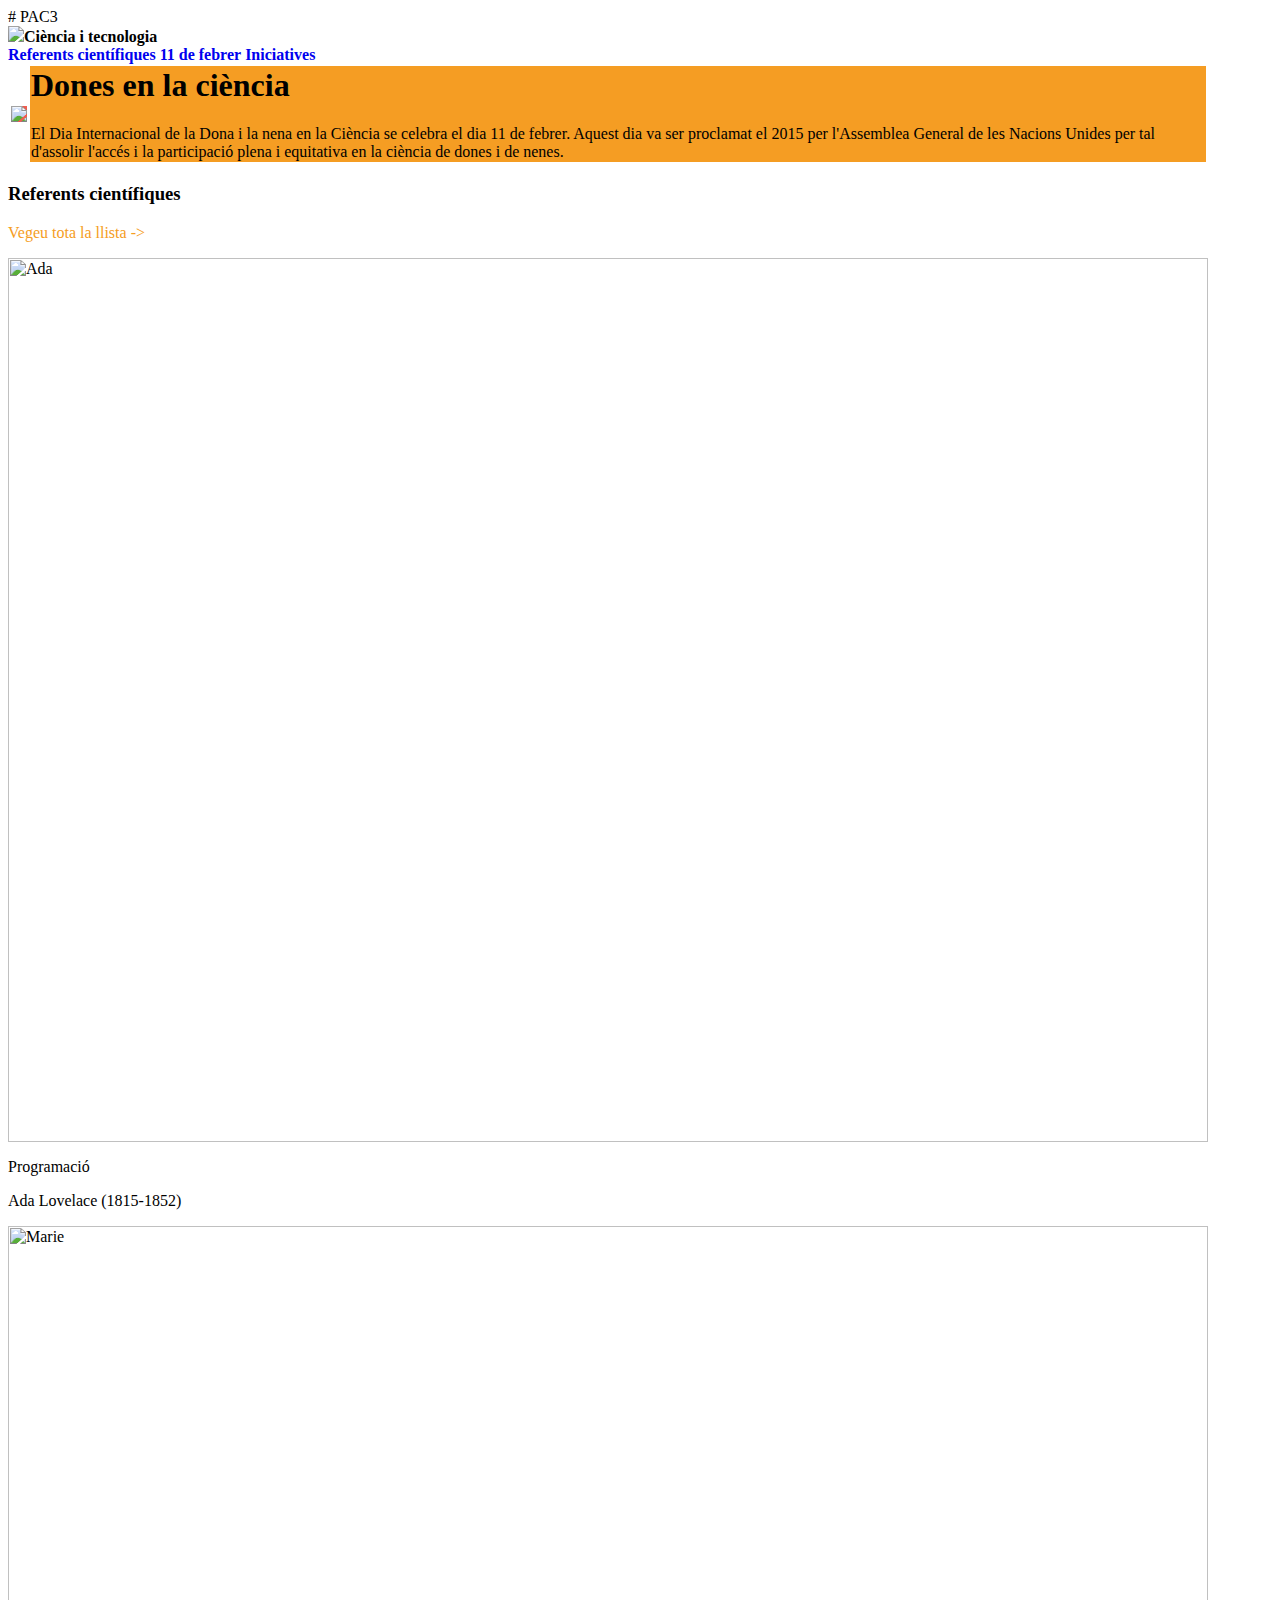
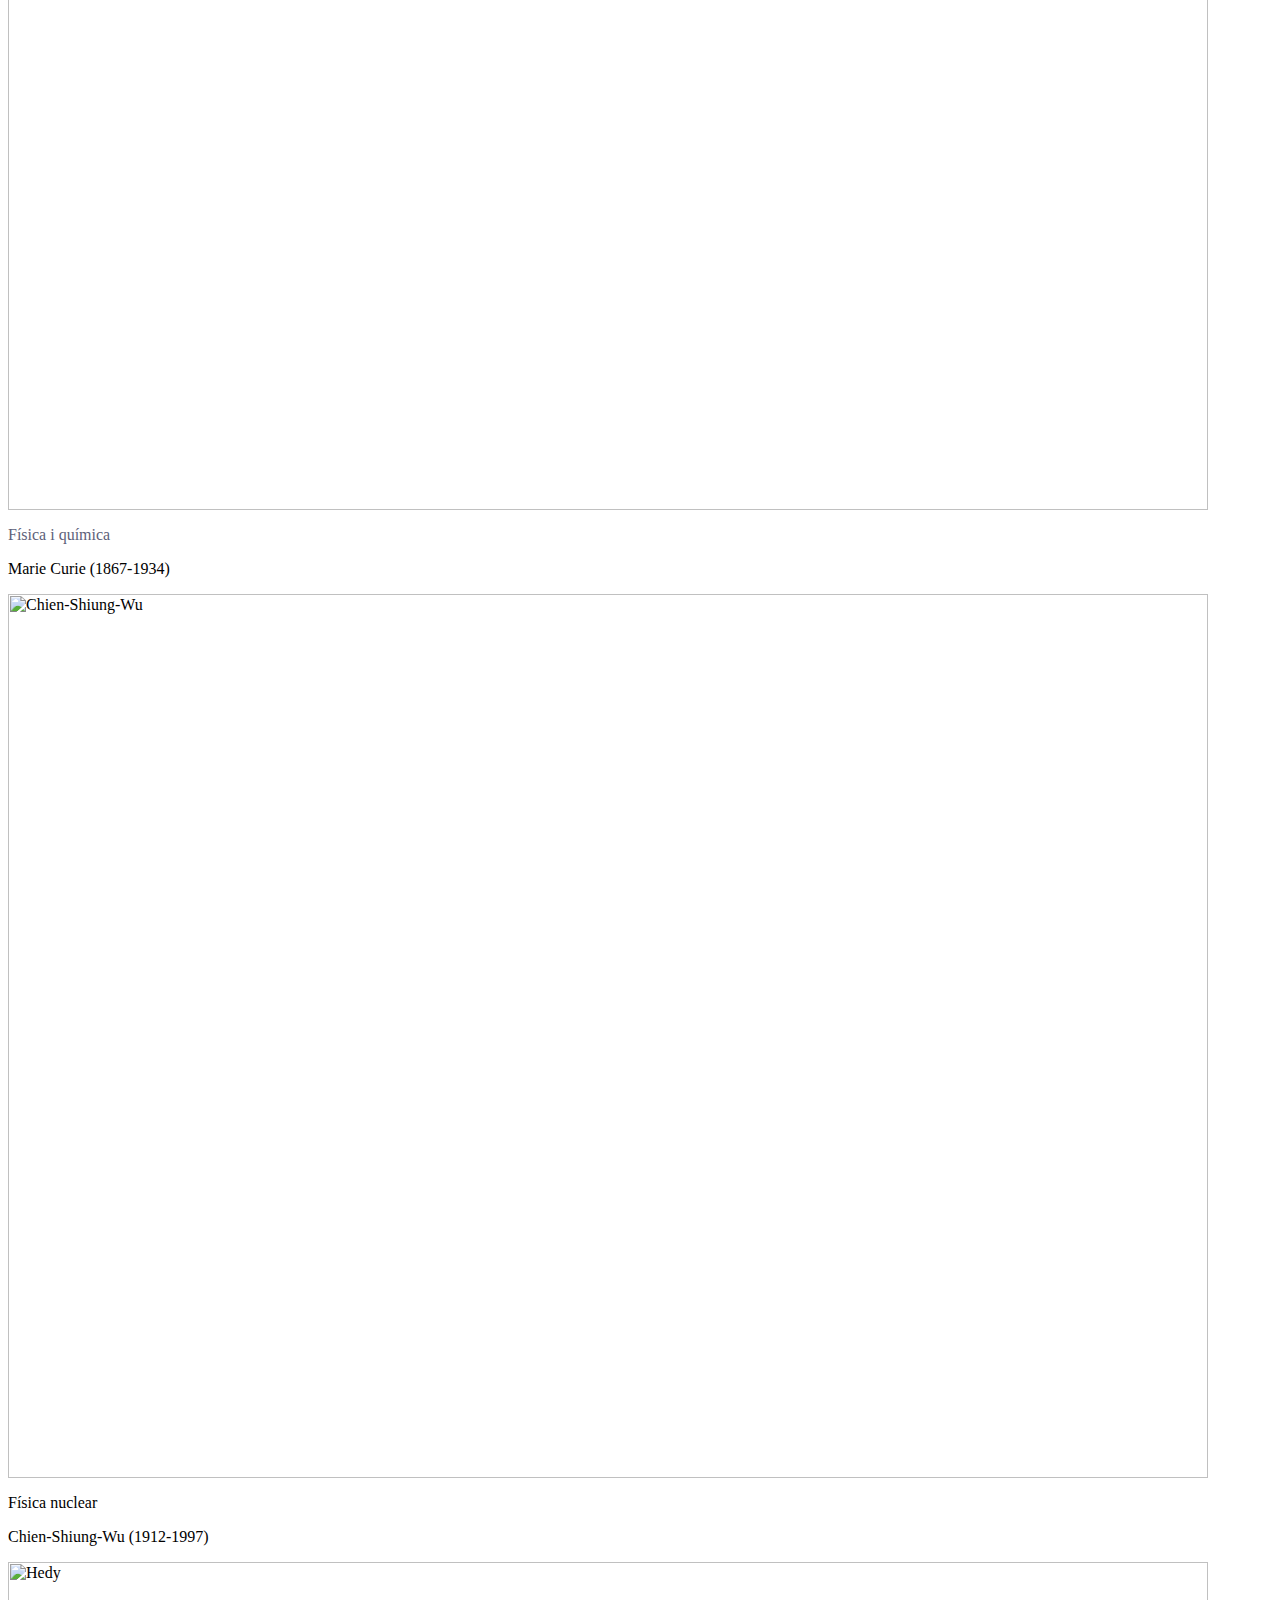
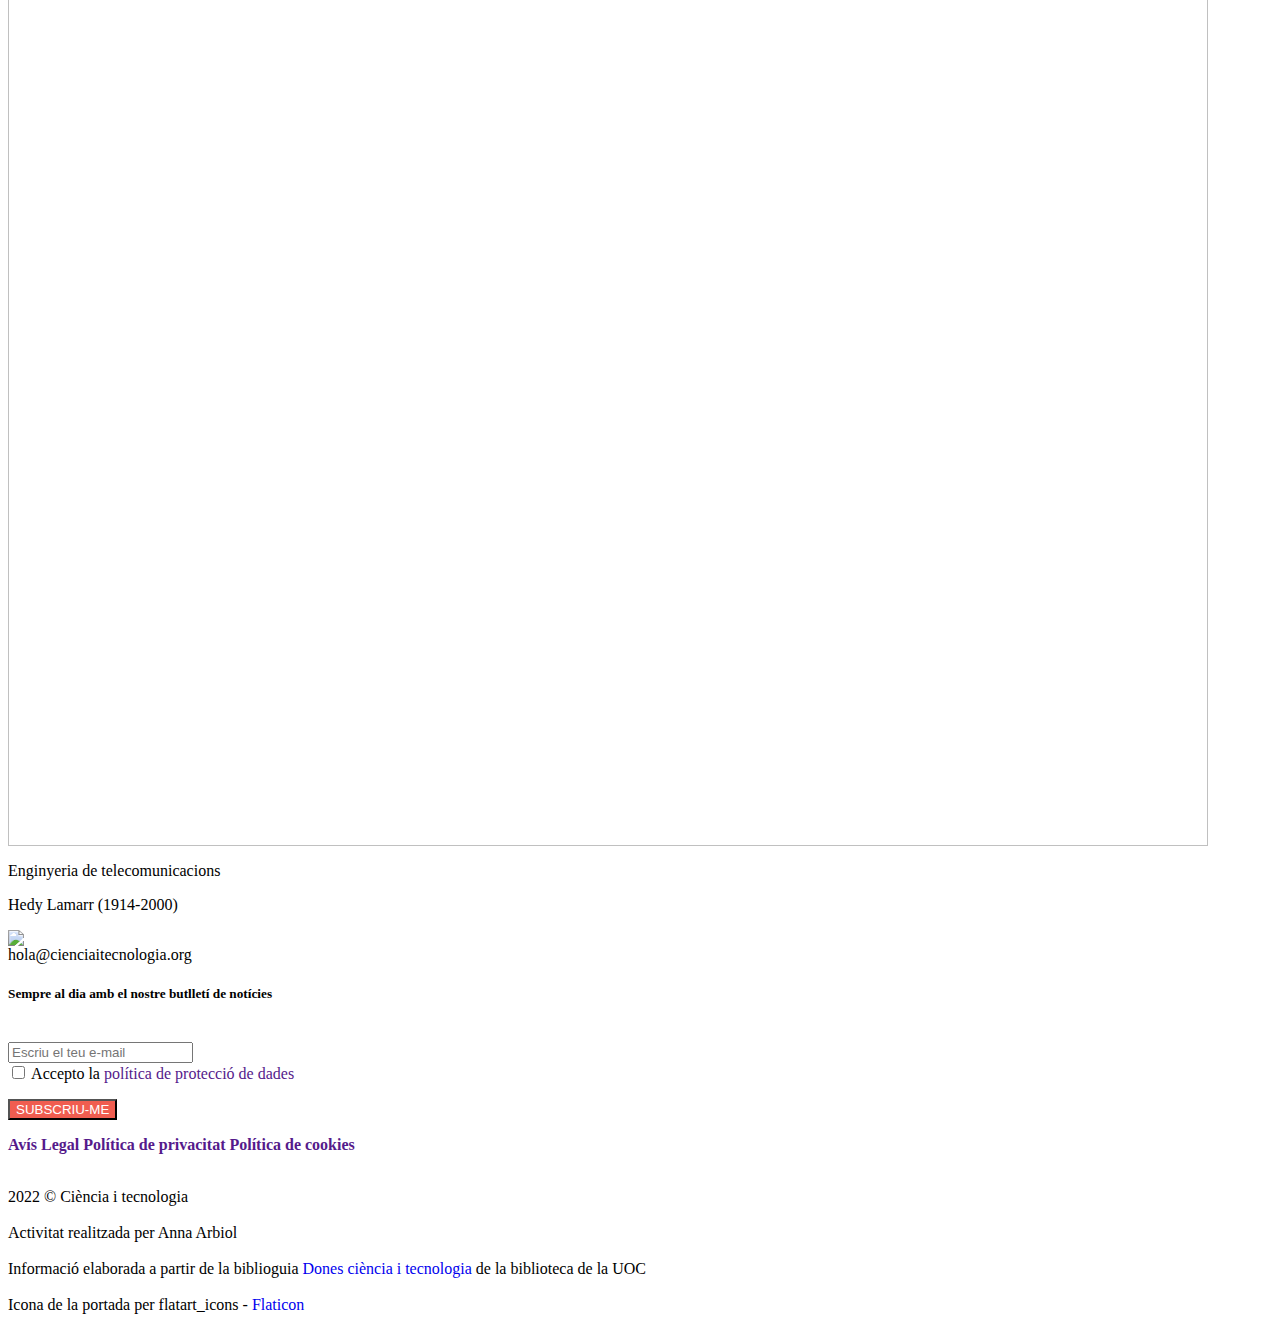
==== index.html @ 115f90b0 "Update and rename README.md to index.html" ====
# PAC3

<!DOCTYPE html>
<html>
<head>
<title>Index</title>
<meta charset="UTF-8">
<meta name="viewport" content="width=device-width, initial-scale=1">
<link rel="stylesheet" href="estils.css">
</head>
<body>

<header class="pac3-display-container pac3-content " style="max-width:1185px;" id="index">
    <div class="pac3-bar pac3-white  pac3-padding">
        <a ><b><img src=img/logo-ciencia-tecnologia.svg ></b><strong>Ciència i tecnologia</strong> </a>

        <div class="pac3-right pac3-hide-small">
          <a href="referents.html" style="text-decoration:none"><strong> Referents científiques</strong></a>
          <a href="11-de-febrer.html" style="text-decoration:none" > <strong>11 de febrer</strong></a>
          <a href="iniciatives.html" style="text-decoration:none" > <strong>Iniciatives</strong></a>
        </div>
      </div>
</header>


<div class="pac3-content pac3-padding" style="max-width:1200px">

  <table>
    <tr>
        <td><img src=img/hero-athom.png style="background-color:rgb(240, 93,80) " > </td>
        <td style="background-color:rgb(245, 157, 35)" class="text-align" ><strong><font:"Inter"><h1>Dones en la ciència</h1></strong></font>
        El Dia Internacional de la Dona i la nena en la Ciència se celebra el dia
        11 de febrer. Aquest dia va ser proclamat el 2015 per l'Assemblea
        General de les Nacions Unides per tal d'assolir l'accés i la participació
        plena i equitativa en la ciència de dones i de nenes.</font></td>
        
    </tr>

</table>

  <div class="pac3-container pac3-padding-32" id="referents">
    <h3 ><strong>Referents científiques</strong></h3>
    <p><a style="color: rgb(245, 157, 35);" href="referents.html" style="text-decoration:none"  class="text-align" > 
      Vegeu tota la llista -></a></p>
  </div>

  <div class="pac3-row-padding">
    <div class="pac3-col l3 m6 pac3-margin-bottom">
      <img src="img/01-ada-lovelace.jpg" alt="Ada" style="width:100%">
      
      <p class="pac3-opacity">Programació</p>
      <p>Ada Lovelace (1815-1852) </p>
      </div>

    <div class="pac3-col l3 m6 pac3-margin-bottom">
      <img src="img/02-marie-curie.jpg" alt="Marie" style="width:100%">
      <p class="pac3-opacity" style="color: rgb(93, 95, 121) ;">Física i química</p>
      <p>Marie Curie (1867-1934)</p>
      </div>

    <div class="pac3-col l3 m6 pac3-margin-bottom">
      <img src="img/03-chien-shiung-wu.jpg" alt="Chien-Shiung-Wu" style="width:100%">
      <p class="pac3-opacity">Física nuclear</p>
      <p>Chien-Shiung-Wu (1912-1997)</p>
      </div>

    <div class="pac3-col l3 m6 pac3-margin-bottom">
      <img src="img/04-hedy-lamarr.jpg" alt="Hedy" style="width:100%">
      <p class="pac3-opacity">Enginyeria de telecomunicacions</p>
      <p>Hedy Lamarr (1914-2000)</p>
      </div>
  </div>


</div>


<footer class="pac3-center pac3-black pac3-padding-16">

    <img src=img/logo-ciencia-tecnologia-white.svg>
        
    <br>hola@cienciaitecnologia.org <a href="hola@cienciaitecnologia.org" title="email" target="_blank" ></a></br>

    <div class="pac3-container pac3-padding-32" id="contact">
      <h5>Sempre al dia amb el nostre butlletí de notícies</h5>
                <div>
                <label style="background-color: rgb(0, 0, 0);" for="email"></span><br></label>
                <input id="email" type="email" value="" name="email" placeholder="Escriu el teu e-mail">
            </div>

            <label for="priv"><STYLE>A {text-decoration: none;} </STYLE>
                <input type="checkbox" id="priv" name="priv" value="ok" />
                Accepto la <a href="" > política de protecció de dades</a>
              </label>
           
          </p>
        
        <p>
        <button style="background-color: rgb(240, 93, 80);"> <a style="color:#ffffff;">SUBSCRIU-ME</a> </button>
        </p>

      <div class="pac3-center pac3-hide-small">
       <p><a href="" style="text-decoration:none"><strong> Avís Legal</strong></a>
        <a href="" style="text-decoration:none" > <strong>Política de privacitat</strong></a>
        <a href="" style="text-decoration:none" > <strong>Política de cookies</strong></a></p> 
      </div>


		<br> 2022 &copy; Ciència i tecnologia</br>

        <br style="font-size: 26px"> Activitat realitzada per Anna Arbiol</br>

        <br>Informació elaborada a partir de la biblioguia <a href="
            https://biblioteca.uoc.edu/ca/biblioguies/biblioguia/Dones-ciencia-i-tecnologia/" style="text-decoration:none"  > Dones ciència i tecnologia </a> de la
            biblioteca de la UOC 
		</br>

        <br>Icona de la portada per flatart_icons -<a href="
        https://www.flaticon.es/iconos-gratis/atomo" style="text-decoration:none" > Flaticon</br>
  
      
    </form>
  </div>

</footer>

</body>
</html>
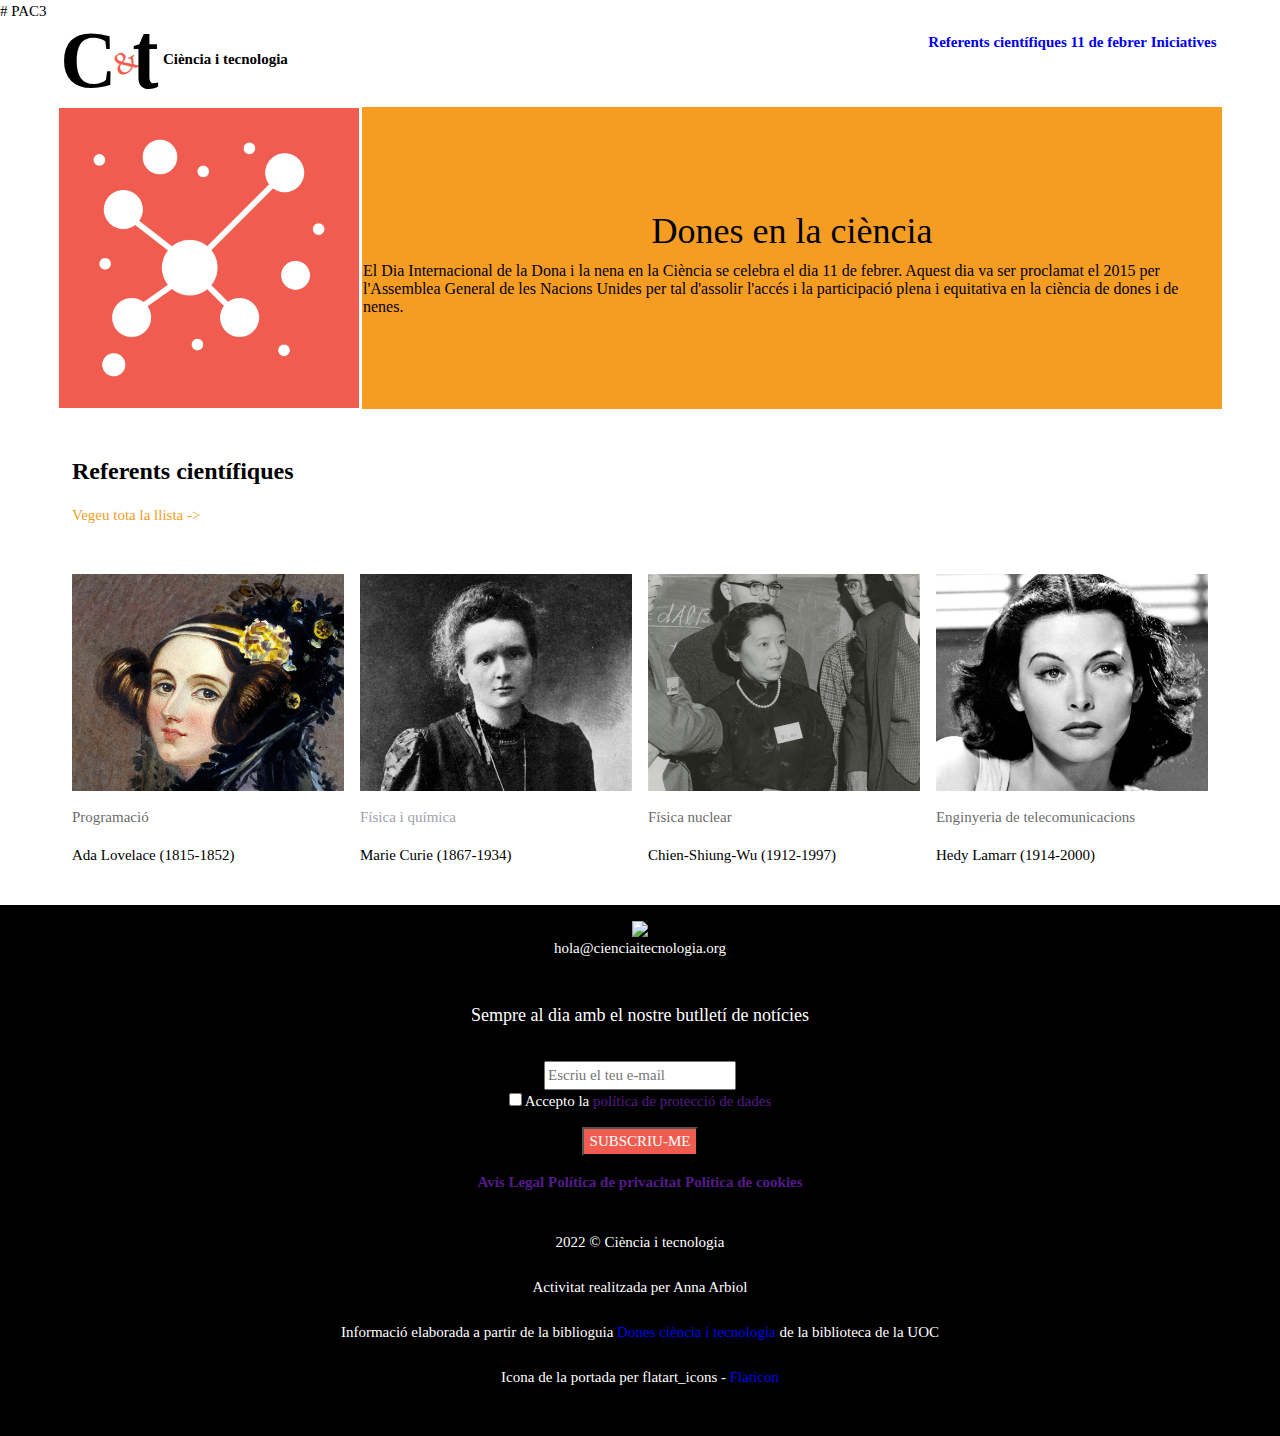
==== commit 5cbefcd7: "Update index.html" ====
--- a/index.html
+++ b/index.html
@@ -12,7 +12,7 @@
 
 <header class="pac3-display-container pac3-content " style="max-width:1185px;" id="index">
     <div class="pac3-bar pac3-white  pac3-padding">
-        <a ><b><img src=img/logo-ciencia-tecnologia.svg ></b><strong>Ciència i tecnologia</strong> </a>
+        <a ><b><img src=logo-ciencia-tecnologia.svg ></b><strong>Ciència i tecnologia</strong> </a>
 
         <div class="pac3-right pac3-hide-small">
           <a href="referents.html" style="text-decoration:none"><strong> Referents científiques</strong></a>
@@ -27,7 +27,7 @@
 
   <table>
     <tr>
-        <td><img src=img/hero-athom.png style="background-color:rgb(240, 93,80) " > </td>
+        <td><img src=hero-athom.png style="background-color:rgb(240, 93,80) " > </td>
         <td style="background-color:rgb(245, 157, 35)" class="text-align" ><strong><font:"Inter"><h1>Dones en la ciència</h1></strong></font>
         El Dia Internacional de la Dona i la nena en la Ciència se celebra el dia
         11 de febrer. Aquest dia va ser proclamat el 2015 per l'Assemblea
@@ -46,26 +46,26 @@
 
   <div class="pac3-row-padding">
     <div class="pac3-col l3 m6 pac3-margin-bottom">
-      <img src="img/01-ada-lovelace.jpg" alt="Ada" style="width:100%">
+      <img src="01-ada-lovelace.jpg" alt="Ada" style="width:100%">
       
       <p class="pac3-opacity">Programació</p>
       <p>Ada Lovelace (1815-1852) </p>
       </div>
 
     <div class="pac3-col l3 m6 pac3-margin-bottom">
-      <img src="img/02-marie-curie.jpg" alt="Marie" style="width:100%">
+      <img src="02-marie-curie.jpg" alt="Marie" style="width:100%">
       <p class="pac3-opacity" style="color: rgb(93, 95, 121) ;">Física i química</p>
       <p>Marie Curie (1867-1934)</p>
       </div>
 
     <div class="pac3-col l3 m6 pac3-margin-bottom">
-      <img src="img/03-chien-shiung-wu.jpg" alt="Chien-Shiung-Wu" style="width:100%">
+      <img src="03-chien-shiung-wu.jpg" alt="Chien-Shiung-Wu" style="width:100%">
       <p class="pac3-opacity">Física nuclear</p>
       <p>Chien-Shiung-Wu (1912-1997)</p>
       </div>
 
     <div class="pac3-col l3 m6 pac3-margin-bottom">
-      <img src="img/04-hedy-lamarr.jpg" alt="Hedy" style="width:100%">
+      <img src="04-hedy-lamarr.jpg" alt="Hedy" style="width:100%">
       <p class="pac3-opacity">Enginyeria de telecomunicacions</p>
       <p>Hedy Lamarr (1914-2000)</p>
       </div>
--- a/estils.css
+++ b/estils.css
@@ -0,0 +1,438 @@
+# PAC3
+
+@font-face {
+    font-family: "Inter";
+    src: url('Inter/Inter-VariableFont_slnt,wght.ttf');
+}
+
+h1{
+
+    text-align:center;
+}
+
+h2{
+
+    text-align:center;
+}
+
+html{
+    box-sizing:border-box}
+    
+    *,*:before,*:after{box-sizing:inherit}
+
+html{
+    -ms-text-size-adjust:100%;
+    -webkit-text-size-adjust:100%}
+
+body{
+    margin:0}
+
+
+article,aside,details,figcaption,figure,footer,header,main,menu,nav,section{
+    
+    display:block
+
+}
+summary{
+    display:list-item}
+
+
+video{
+    display:inline-block}
+    
+progress{
+    vertical-align:baseline}
+
+
+.container {
+        display: grid;
+        grid-template-columns: 1fr 10fr;
+        grid-gap: 20px;
+        gap: 20px;
+      }
+      
+aside {
+    grid-column: 1;
+    grid-row: 2;
+  }
+
+  #pac3-DIV {
+ 
+    display: grid;
+    gap: 125px;
+
+    padding: 1px;
+    grid-template: 100px / auto auto auto auto;
+  }
+  #pac3-DIV div {
+
+    text-align: left;
+    padding: 20px 0;
+    font-size: 16px;
+  }
+
+a{
+    background-color:transparent}
+    a:active,a:hover{
+        outline-width:0}
+
+b,strong{
+    font-weight:bolder}
+    dfn{font-style:Inter}
+
+small{
+    font-size:80%}
+
+sub,sup{
+    font-size:75%;line-height:0;position:relative;vertical-align:baseline}
+
+    .text-justify {
+        text-align: justify;
+      }
+
+    .blockquote {
+        background-color:rgb(227, 228, 230);;
+        background-position:5px 5px;
+        background-repeat:no-repeat;
+        font-family:"Inter",src, url('Inter/Inter-VariableFont_slnt,wght.ttf');
+        font-size:130%;
+        font-weight:normal;
+        margin:150px;
+        padding:20px 50px 5px;
+        width:70%;
+        color: black;
+    }
+
+sub{bottom:-0.25em}
+
+sup{top:-0.5em}
+
+figure{margin:1em 40px}
+
+img{border-style:none}
+
+code,kbd,pre,samp{font-family:monospace,monospace;font-size:1em}
+
+hr{box-sizing:content-box;height:0;overflow:visible}
+button,input,select,textarea,optgroup{font:inherit;margin:0}
+
+optgroup{font-weight:bold}
+button,input{overflow:visible}
+
+button,select{text-transform:none}
+
+fieldset{border:1px solid #c0c0c0;margin:0 2px;padding:.35em .625em .75em}
+
+legend{color:inherit;display:table;max-width:100%;padding:0;white-space:normal}textarea{overflow:auto}
+
+
+html,body{font-family:'Inter';font-size:15px;line-height:1.5}html{overflow-x:hidden}
+
+h1{font-size:36px}
+h2{font-size:30px}
+h3{font-size:24px}
+h4{font-size:20px}
+h5{font-size:18px}
+h6{font-size:16px}
+
+
+.pac3-cursive{font-family:cursive}
+
+.pac3-monospace{font-family:monospace}
+
+h1,h2,h3,h4,h5,h6{font-family:"Inter",'Inter',Inter;font-weight:400;margin:10px 0}
+
+hr{border:0;border-top:1px solid #eee;margin:20px 0}
+
+.pac3-image{max-width:100%;height:auto}
+
+img{vertical-align:middle}
+
+.pac3-table,.pac3-table-all{border-collapse:collapse;border-spacing:0;width:100%;display:table}
+.pac3-table-all{border:1px solid #ccc}
+
+.pac3-bordered tr,.pac3-table-all tr{border-bottom:1px solid #ddd}
+.pac3-striped tbody tr:nth-child(even){background-color:#f1f1f1}
+
+.pac3-table-all tr:nth-child(odd){background-color:#fff}
+.pac3-table-all tr:nth-child(even){background-color:#f1f1f1}
+
+.pac3-hoverable tbody tr:hover,.pac3-ul.pac3-hoverable li:hover{background-color:#ccc}
+.pac3-centered tr th,.pac3-centered tr td{text-align:center}
+
+.pac3-table td,.pac3-table th,.pac3-table-all td,.pac3-table-all th{padding:8px 8px;display:table-cell;text-align:left;vertical-align:top}
+
+.pac3-table th:first-child,.pac3-table td:first-child,.pac3-table-all th:first-child,.pac3-table-all td:first-child{padding-left:16px}
+
+.pac3-btn,.pac3-button{border:none;display:inline-block;padding:8px 16px;vertical-align:middle;overflow:hidden;text-decoration:none;color:inherit;background-color:inherit;text-align:center;cursor:pointer;white-space:nowrap}
+
+.pac3-btn:hover{box-shadow:0 8px 16px 0 rgba(0,0,0,0.2),0 6px 20px 0 rgba(0,0,0,0.19)}
+
+.pac3-btn,.pac3-button{-webkit-touch-callout:none;-webkit-user-select:none;-khtml-user-select:none;-moz-user-select:none;-ms-user-select:none;user-select:none}   
+
+.pac3-ul{
+    list-style-type:none;padding:0;margin:0}
+
+.pac3-ul li{
+    padding:8px 16px;border-bottom:1px solid #ddd}
+
+.pac3-ul li:last-child{
+    border-bottom:none}
+
+.pac3-tooltip,.pac3-display-container{
+    position:relative}
+    
+.pac3-tooltip .pac3-text{
+    display:none}
+    
+.pac3-tooltip:hover .pac3-text{display:inline-block}
+
+.pac3-ripple:active{opacity:0.5}.pac3-ripple{transition:opacity 0s}
+
+.pac3-input{padding:8px;display:block;border:none;border-bottom:1px solid #ccc;width:100%}
+
+.pac3-select{padding:9px 0;width:100%;border:none;border-bottom:1px solid #ccc}
+
+.pac3-dropdown-click,.pac3-dropdown-hover{position:relative;display:inline-block;cursor:pointer}
+
+.pac3-dropdown-hover:hover .pac3-dropdown-content{display:block}
+
+.pac3-dropdown-hover:first-child,.pac3-dropdown-click:hover{background-color:#ccc;color:#000}
+
+.pac3-dropdown-hover:hover > .pac3-button:first-child,.pac3-dropdown-click:hover > .pac3-button:first-child{background-color:#ccc;color:#000}
+
+.pac3-dropdown-content{cursor:auto;color:#000;background-color:#fff;display:none;position:absolute;min-width:160px;margin:0;padding:0;z-index:1}
+
+.pac3-check,.pac3-radio{width:24px;height:24px;position:relative;top:6px}
+
+.pac3-sidebar{height:100%;width:200px;background-color:#fff;position:fixed!important;z-index:1;overflow:auto}
+
+.pac3-bar-block .pac3-dropdown-hover,.pac3-bar-block .pac3-dropdown-click{width:100%}
+
+.pac3-bar-block .pac3-dropdown-hover .pac3-dropdown-content,.pac3-bar-block .pac3-dropdown-click .pac3-dropdown-content{min-width:100%}
+
+.pac3-bar-block .pac3-dropdown-hover .pac3-button,.pac3-bar-block .pac3-dropdown-click .pac3-button{width:100%;text-align:left;padding:8px 16px}
+
+.pac3-main,#main{transition:margin-left .4s}
+
+.pac3-modal{z-index:3;display:none;padding-top:100px;position:fixed;left:0;top:0;width:100%;height:100%;overflow:auto;background-color:rgb(0,0,0);background-color:rgba(0,0,0,0.4)}
+
+.pac3-modal-content{margin:auto;background-color:#fff;position:relative;padding:0;outline:0;width:600px}
+
+.pac3-bar{width:100%;overflow:hidden}.pac3-center .pac3-bar{display:inline-block;width:auto}
+
+.pac3-bar .pac3-bar-item{padding:8px 16px;float:left;width:auto;border:none;display:block;outline:0}
+
+.pac3-bar .pac3-dropdown-hover,.pac3-bar .pac3-dropdown-click{position:static;float:left}
+
+.pac3-bar .pac3-button{white-space:normal}
+
+.pac3-bar-block .pac3-bar-item{width:100%;display:block;padding:8px 16px;text-align:left;border:none;white-space:normal;float:none;outline:0}
+
+.pac3-bar-block.pac3-center .pac3-bar-item{text-align:center}.pac3-block{display:block;width:100%}
+
+.pac3-responsive{display:block;overflow-x:auto}
+
+.pac3-container:after,.pac3-container:before,.pac3-panel:after,.pac3-panel:before,.pac3-row:after,.pac3-row:before,.pac3-row-padding:after,.pac3-row-padding:before,
+
+.pac3-cell-row:before,.pac3-cell-row:after,.pac3-clear:after,.pac3-clear:before,.pac3-bar:before,.pac3-bar:after{content:"";display:table;clear:both}
+
+.pac3-col,.pac3-half,.pac3-third,.pac3-twothird,.pac3-threequarter,.pac3-quarter{float:left;width:100%}
+
+.pac3-col.s1{width:8.33333%}.pac3-col.s2{width:16.66666%}.pac3-col.s3{width:24.99999%}.pac3-col.s4{width:33.33333%}
+
+.pac3-col.s5{width:41.66666%}.pac3-col.s6{width:49.99999%}.pac3-col.s7{width:58.33333%}.pac3-col.s8{width:66.66666%}
+
+.pac3-col.s9{width:74.99999%}.pac3-col.s10{width:83.33333%}.pac3-col.s11{width:91.66666%}.pac3-col.s12{width:99.99999%}
+
+@media (min-width:601px){
+    .pac3-col.m1{width:8.33333%}
+    .pac3-col.m2{width:16.66666%}
+    .pac3-col.m3,.pac3-quarter{width:24.99999%}
+    .pac3-col.m4,.pac3-third{width:33.33333%}
+
+.pac3-col.m5{width:41.66666%}.pac3-col.m6,.pac3-half{width:49.99999%}.pac3-col.m7{width:58.33333%}.pac3-col.m8,.pac3-twothird{width:66.66666%}
+
+.pac3-col.m9,.pac3-threequarter{width:74.99999%}.pac3-col.m10{width:83.33333%}.pac3-col.m11{width:91.66666%}.pac3-col.m12{width:99.99999%}}
+
+@media (min-width:993px){
+    .pac3-col.l1{width:8.33333%}
+    .pac3-col.l2{width:16.66666%}
+    .pac3-col.l3{width:24.99999%}
+    .pac3-col.l4{width:33.33333%}
+
+.pac3-col.l5{width:41.66666%}
+.pac3-col.l6{width:49.99999%}
+.pac3-col.l7{width:58.33333%}
+.pac3-col.l8{width:66.66666%}
+
+.pac3-col.l9{width:74.99999%}
+.pac3-col.l10{width:83.33333%}
+.pac3-col.l11{width:91.66666%}
+.pac3-col.l12{width:99.99999%}}
+
+.pac3-rest{overflow:hidden}
+.pac3-stretch{margin-left:-16px;margin-right:-16px}
+
+.pac3-content,.pac3-auto{margin-left:auto;margin-right:auto}.pac3-content{max-width:980px}.pac3-auto{max-width:1140px}
+
+.pac3-cell-row{display:table;width:100%}.pac3-cell{display:table-cell}
+
+.pac3-cell-top{vertical-align:top}.pac3-cell-middle{vertical-align:middle}.pac3-cell-bottom{vertical-align:bottom}
+
+.pac3-hide{display:none!important}.pac3-show-block,.pac3-show{display:block!important}.pac3-show-inline-block{display:inline-block!important}
+
+@media (max-width:1205px){
+    .pac3-auto{max-width:95%}}
+
+@media (max-width:600px){
+    .pac3-modal-content{margin:0 10px;width:auto!important}.pac3-modal{padding-top:30px}
+
+.pac3-dropdown-hover.pac3-mobile .pac3-dropdown-content,.pac3-dropdown-click.pac3-mobile .pac3-dropdown-content{position:relative}	
+
+.pac3-hide-small{display:none!important}.pac3-mobile{display:block;width:100%!important}.pac3-bar-item.pac3-mobile,.pac3-dropdown-hover.pac3-mobile,.pac3-dropdown-click.pac3-mobile{text-align:center}
+
+.pac3-dropdown-hover.pac3-mobile,.pac3-dropdown-hover.pac3-mobile .pac3-btn,.pac3-dropdown-hover.pac3-mobile .pac3-button,.pac3-dropdown-click.pac3-mobile,.pac3-dropdown-click.pac3-mobile .pac3-btn,.pac3-dropdown-click.pac3-mobile .pac3-button{width:100%}}
+
+@media (max-width:768px){
+    .pac3-modal-content{width:500px}.pac3-modal{padding-top:50px}}
+
+@media (min-width:993px){
+    .pac3-modal-content{width:900px}.pac3-hide-large{display:none!important}.pac3-sidebar.pac3-collapse{display:block!important}}
+
+@media (max-width:992px) and (min-width:601px){
+    .pac3-hide-medium{display:none!important}}
+
+@media (max-width:992px){
+    .pac3-sidebar.pac3-collapse{display:none}.pac3-main{margin-left:0!important;margin-right:0!important}.pac3-auto{max-width:100%}}
+
+.header-top,.header-bottom{
+
+    position:fixed;width:100%;z-index:1}
+
+    .header-top{
+        top:0}
+    .header-bottom{
+        bottom:0}
+
+.pac3-overlay{position:fixed;display:none;width:100%;height:100%;top:0;left:0;right:0;bottom:0;background-color:rgba(0,0,0,0.5);z-index:2}
+
+.pac3-display-topleft{position:absolute;left:0;top:0}.pac3-display-topright{position:absolute;right:0;top:0}
+
+.pac3-display-bottomleft{position:absolute;left:0;bottom:0}.pac3-display-bottomright{position:absolute;right:0;bottom:0}
+
+.pac3-display-middle{position:absolute;top:50%;left:50%;transform:translate(-50%,-50%);-ms-transform:translate(-50%,-50%)}
+
+.pac3-display-left{position:absolute;top:50%;left:0%;transform:translate(0%,-50%);-ms-transform:translate(-0%,-50%)}
+
+.pac3-display-right{position:absolute;top:50%;right:0%;transform:translate(0%,-50%);-ms-transform:translate(0%,-50%)}
+
+.pac3-display-topmiddle{position:absolute;left:50%;top:0;transform:translate(-50%,0%);-ms-transform:translate(-50%,0%)}
+
+.pac3-display-bottommiddle{position:absolute;left:50%;bottom:0;transform:translate(-50%,0%);-ms-transform:translate(-50%,0%)}
+
+.pac3-display-container:hover .pac3-display-hover{display:block}.pac3-display-container:hover span.pac3-display-hover{display:inline-block}.pac3-display-hover{display:none}
+
+.pac3-display-position{position:absolute}
+
+
+.pac3-round-small{border-radius:2px}.pac3-round,.pac3-round-medium{border-radius:4px}.pac3-round-large{border-radius:8px}.pac3-round-xlarge{border-radius:16px}.pac3-round-xxlarge{border-radius:32px}
+
+.pac3-row-padding,.pac3-row-padding>.pac3-half,.pac3-row-padding>.pac3-third,.pac3-row-padding>.pac3-twothird,.pac3-row-padding>.pac3-threequarter,.pac3-row-padding>.pac3-quarter,.pac3-row-padding>.pac3-col{padding:0 8px}
+
+.pac3-container,.pac3-panel{padding:0.01em 16px}
+.pac3-panel{margin-top:16px;margin-bottom:16px}
+
+.pac3-code,.pac3-codespan{font-family:'Inter','Inter';font-size:16px}
+
+.pac3-spin{animation:pac3-spin 2s infinite linear}@keyframes pac3-spin{0%{transform:rotate(0deg)}100%{transform:rotate(359deg)}}
+
+.pac3-animate-fading{animation:fading 10s infinite}@keyframes fading{0%{opacity:0}50%{opacity:1}100%{opacity:0}}
+
+.pac3-animate-opacity{animation:opac 0.8s}@keyframes opac{from{opacity:0} to{opacity:1}}
+
+.pac3-animate-top{position:relative;animation:animatetop 0.4s}@keyframes animatetop{from{top:-300px;opacity:0} to{top:0;opacity:1}}
+
+.pac3-animate-left{position:relative;animation:animateleft 0.4s}@keyframes animateleft{from{left:-300px;opacity:0} to{left:0;opacity:1}}
+
+.pac3-animate-right{position:relative;animation:animateright 0.4s}@keyframes animateright{from{right:-300px;opacity:0} to{right:0;opacity:1}}
+
+.pac3-animate-bottom{position:relative;animation:animatebottom 0.4s}@keyframes animatebottom{from{bottom:-300px;opacity:0} to{bottom:0;opacity:1}}
+
+.pac3-animate-zoom {animation:animatezoom 0.6s}@keyframes animatezoom{from{transform:scale(0)} to{transform:scale(1)}}
+
+.pac3-animate-input{transition:width 0.4s ease-in-out}.pac3-animate-input:focus{width:100%!important}
+
+.pac3-opacity,.pac3-hover-opacity:hover{opacity:0.60}.pac3-opacity-off,.pac3-hover-opacity-off:hover{opacity:1}
+
+.pac3-opacity-max{opacity:0.25}.pac3-opacity-min{opacity:0.75}
+
+
+.pac3-greyscale-max,.pac3-grayscale-max,.pac3-hover-greyscale:hover,.pac3-hover-grayscale:hover{
+    filter:grayscale(100%)}
+
+.pac3-greyscale,.pac3-grayscale{
+    filter:grayscale(75%)}
+    .pac3-greyscale-min,
+    .pac3-grayscale-min{
+        filter:grayscale(50%)}
+
+
+.pac3-left-align{text-align:left!important}
+.pac3-right-align{text-align:right!important}
+.pac3-justify{text-align:justify!important}
+.pac3-center{text-align:center!important}
+
+.pac3-section,.pac3-code{
+    margin-top:16px!important;margin-bottom:16px!important}
+
+.pac3-margin{
+    margin:16px!important}
+
+.pac3-margin-top{
+    margin-top:16px!important}
+
+.pac3-margin-bottom{
+    margin-bottom:16px!important}
+
+.pac3-margin-left{
+    margin-left:16px!important}
+
+.pac3-margin-right{
+    margin-right:16px!important}
+
+.pac3-padding-small{
+    padding:4px 8px!important}
+
+.pac3-padding{
+    padding:8px 16px!important}
+
+.pac3-padding-large{
+    padding:12px 24px!important}
+
+.pac3-padding-16{
+    padding-top:16px!important;padding-bottom:16px!important}
+
+.pac3-padding-24{
+    padding-top:24px!important;padding-bottom:24px!important}
+
+.pac3-padding-32{
+    padding-top:32px!important;padding-bottom:32px!important}
+
+.pac3-padding-48{
+    padding-top:48px!important;padding-bottom:48px!important}
+    
+.pac3-padding-64{padding-top:64px!important;padding-bottom:64px!important}
+.pac3-padding-top-64{padding-top:64px!important}
+.pac3-padding-top-48{padding-top:48px!important}
+.pac3-padding-top-32{padding-top:32px!important}
+.pac3-padding-top-24{padding-top:24px!important}
+.pac3-left{float:left!important}
+.pac3-right{float:right!important}
+.pac3-button:hover{color:#000!important;background-color:#ccc!important}
+.pac3-transparent,.pac3-hover-none:hover{background-color:transparent!important}
+.pac3-hover-none:hover{box-shadow:none!important}
+
+
+.pac3-black,.pac3-hover-black:hover{color:#fff!important;background-color:#000!important}
+
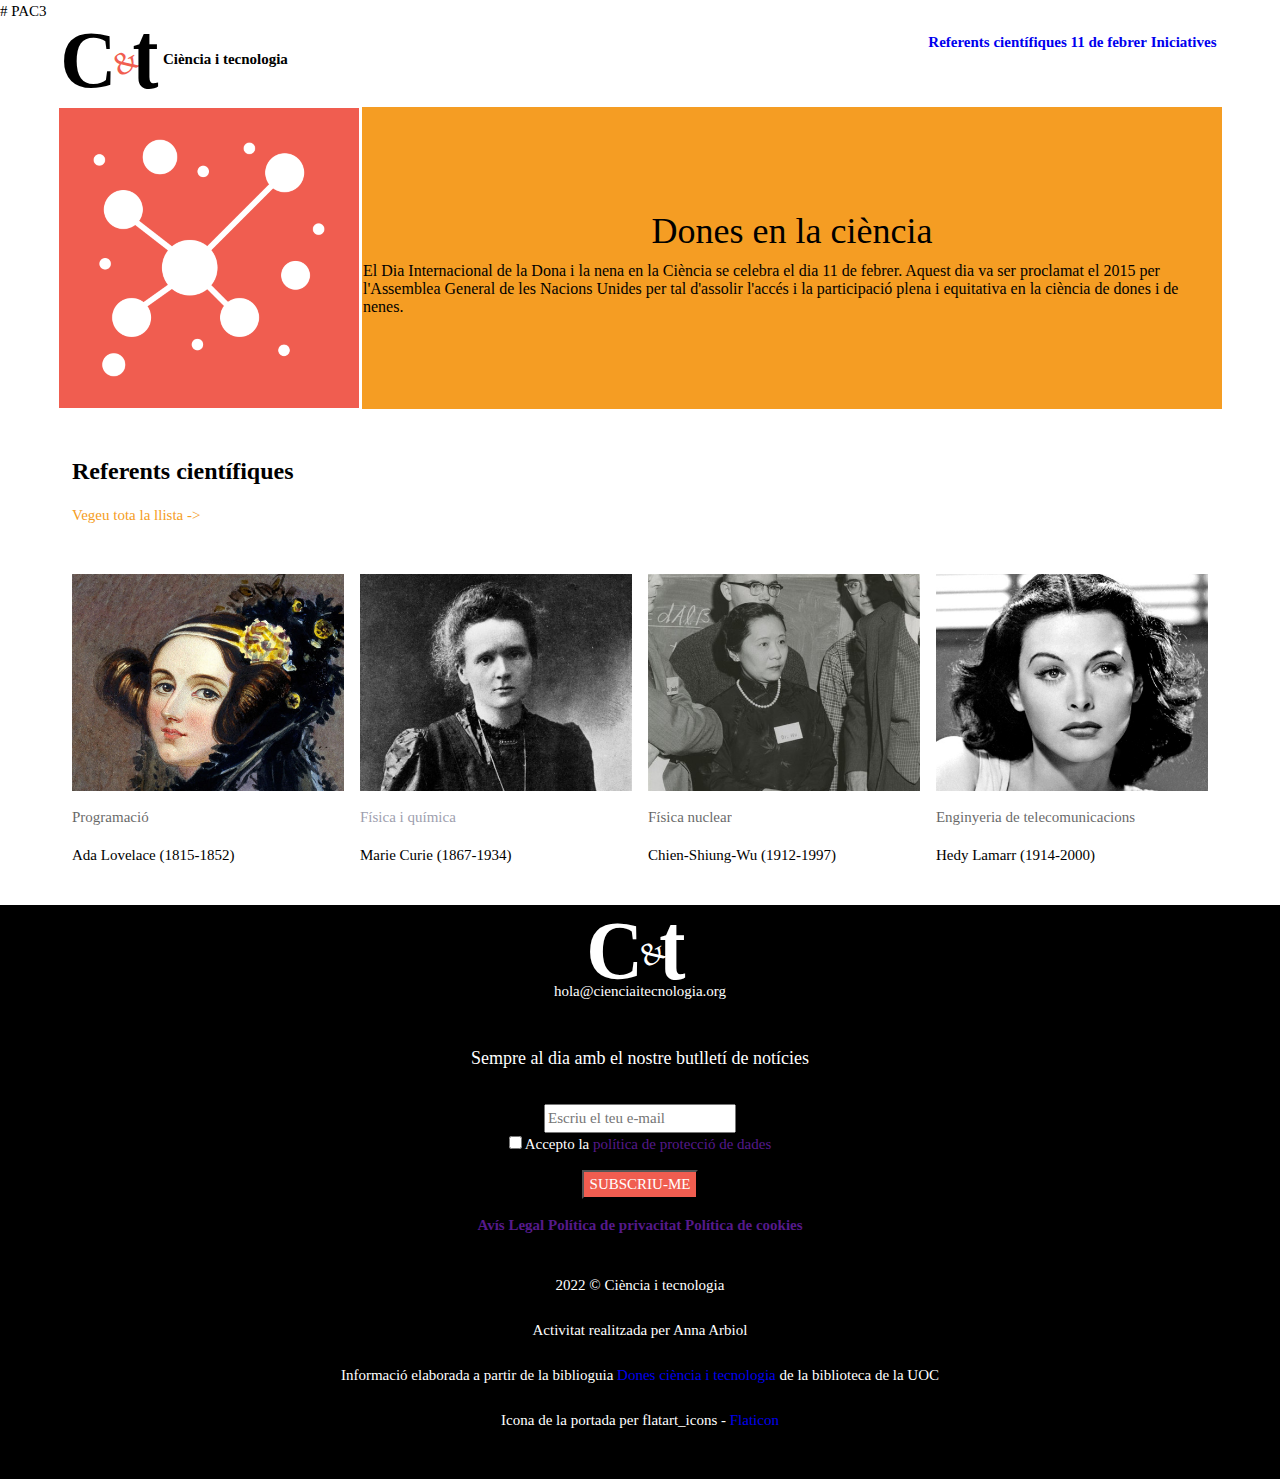
==== commit 7d5a570a: "Update index.html" ====
--- a/index.html
+++ b/index.html
@@ -77,7 +77,7 @@
 
 <footer class="pac3-center pac3-black pac3-padding-16">
 
-    <img src=img/logo-ciencia-tecnologia-white.svg>
+    <img src=logo-ciencia-tecnologia-white.svg>
         
     <br>hola@cienciaitecnologia.org <a href="hola@cienciaitecnologia.org" title="email" target="_blank" ></a></br>
 
